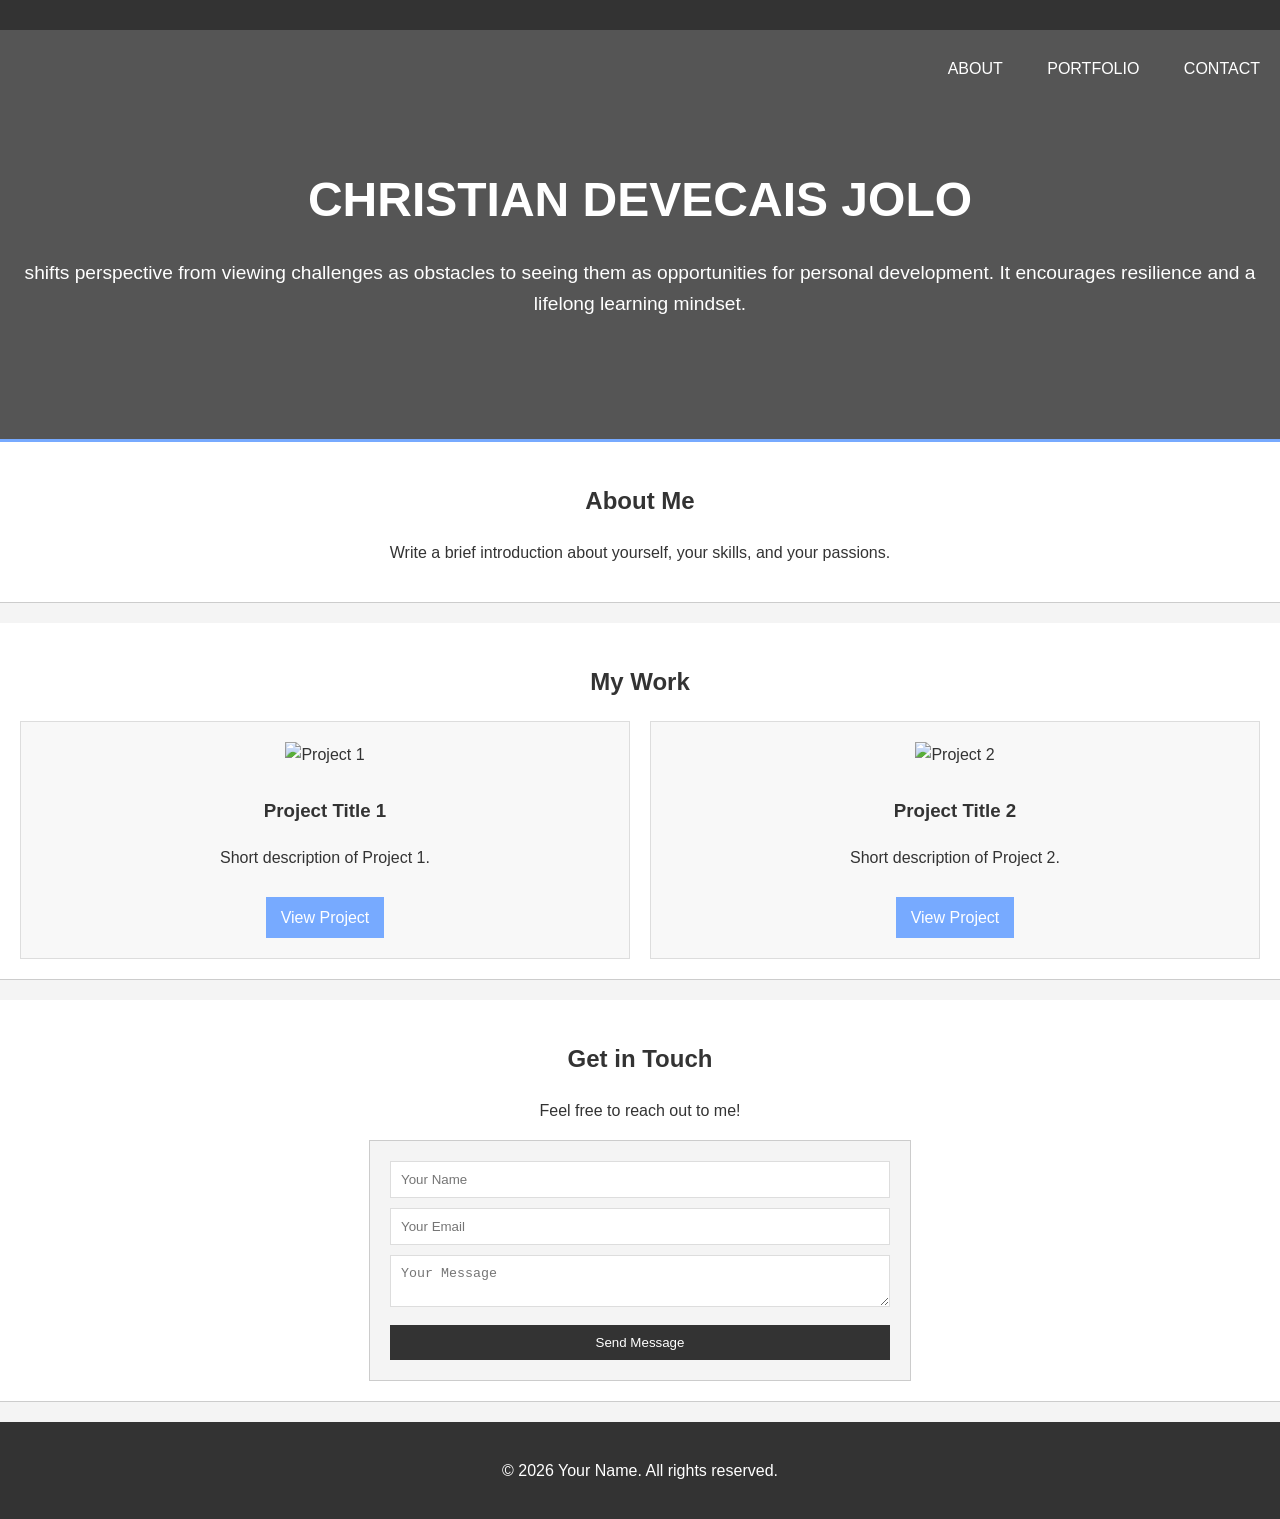
==== index.html @ 2c1623ff "Add files via upload" ====
<!DOCTYPE html>
<html lang="en">
<head>
    <meta charset="UTF-8">
    <meta name="viewport" content="width=device-width, initial-scale=1.0">
    <title>Your Name - Portfolio</title>
    <link rel="stylesheet" href="style.css">
</head>
<body>
    <header>
        <nav>
            <ul>
                <li><a href="#about">About</a></li>
                <li><a href="#portfolio">Portfolio</a></li>
                <li><a href="#contact">Contact</a></li>
            </ul>
        </nav>
        <div class="hero">
            <h1>CHRISTIAN DEVECAIS JOLO</h1>
            <p>shifts perspective from viewing challenges as obstacles to seeing them as opportunities for personal development. It encourages resilience and a lifelong learning mindset.
                </p>
 

        </div>
    </header>

    <main>
        <section id="about">
            <h2>About Me</h2>
            <p>Write a brief introduction about yourself, your skills, and your passions.</p>
        </section>

        <section id="portfolio">
            <h2>My Work</h2>
            <div class="portfolio-grid">
                <div class="portfolio-item">
                    <img src="project1.jpg" alt="Project 1">
                    <h3>Project Title 1</h3>
                    <p>Short description of Project 1.</p>
                    <a href="#" target="_blank">View Project</a>
                </div>
                <div class="portfolio-item">
                    <img src="project2.jpg" alt="Project 2">
                    <h3>Project Title 2</h3>
                    <p>Short description of Project 2.</p>
                    <a href="#" target="_blank">View Project</a>
                </div>
                <!-- Add more portfolio items as needed -->
            </div>
        </section>

        <section id="contact">
            <h2>Get in Touch</h2>
            <p>Feel free to reach out to me!</p>
            <form>
                <input type="text" placeholder="Your Name">
                <input type="email" placeholder="Your Email">
                <textarea placeholder="Your Message"></textarea>
                <button type="submit">Send Message</button>
            </form>
        </section>
    </main>

    <footer>
        <p>&copy; 2026 Your Name. All rights reserved.</p>
    </footer>
</body>
</html>
---- style.css ----
/* General Styling */
body {
    font-family: Arial, sans-serif;
    margin: 0;
    line-height: 1.6;
    background-color: #f4f4f4;
    color: #333;
}

.container {
    width: 80%;
    margin: auto;
    overflow: hidden;
}

header {
    background: #333;
    color: #fff;
    padding-top: 30px;
    min-height: 70px;
    border-bottom: #77aaff 3px solid;
}

header a {
    color: #fff;
    text-decoration: none;
    text-transform: uppercase;
    font-size: 16px;
}

header ul {
    padding: 0;
    list-style: none;
}

header li {
    display: inline;
    padding: 0 20px 0 20px;
}

header #branding {
    float: left;
}

header #branding h1 {
    margin: 0;
}

header nav {
    float: right;
    margin-top: 10px;
}

.hero {
    text-align: center;
    padding: 100px 0;
    background: #555 url('hero-bg.jpg') no-repeat center center/cover; /* Replace 'hero-bg.jpg' with your own image */
    color: #fff;
}

.hero h1 {
    font-size: 3em;
    margin-bottom: 10px;
}

.hero p {
    font-size: 1.2em;
}

/* Sections */
section {
    padding: 20px 0;
    margin-bottom: 20px;
    background: #fff;
    border-bottom: #ccc 1px solid;
}

section h2 {
    text-align: center;
    color: #333;
    margin-bottom: 20px;
}

#about, #contact {
    text-align: center;
}

/* Portfolio Grid */
.portfolio-grid {
    display: grid;
    grid-template-columns: repeat(auto-fit, minmax(300px, 1fr));
    gap: 20px;
    padding: 0 20px;
}

.portfolio-item {
    background: #f8f8f8;
    padding: 20px;
    border: #ddd 1px solid;
    text-align: center;
}

.portfolio-item img {
    max-width: 100%;
    height: auto;
    margin-bottom: 10px;
}

.portfolio-item a {
    display: inline-block;
    background: #77aaff;
    color: #fff;
    padding: 8px 15px;
    text-decoration: none;
    margin-top: 10px;
}

/* Contact Form */
form {
    max-width: 500px;
    margin: 0 auto;
    padding: 20px;
    background: #f4f4f4;
    border: #ccc 1px solid;
}

form input,
form textarea {
    width: 100%;
    padding: 10px;
    margin-bottom: 10px;
    border: #ddd 1px solid;
    box-sizing: border-box; /* Ensures padding doesn't add to the width */
}

form button {
    display: block;
    width: 100%;
    padding: 10px;
    background: #333;
    color: #fff;
    border: 0;
    cursor: pointer;
}

/* Footer */
footer {
    padding: 20px;
    margin-top: 20px;
    color: #fff;
    background-color: #333;
    text-align: center;
}
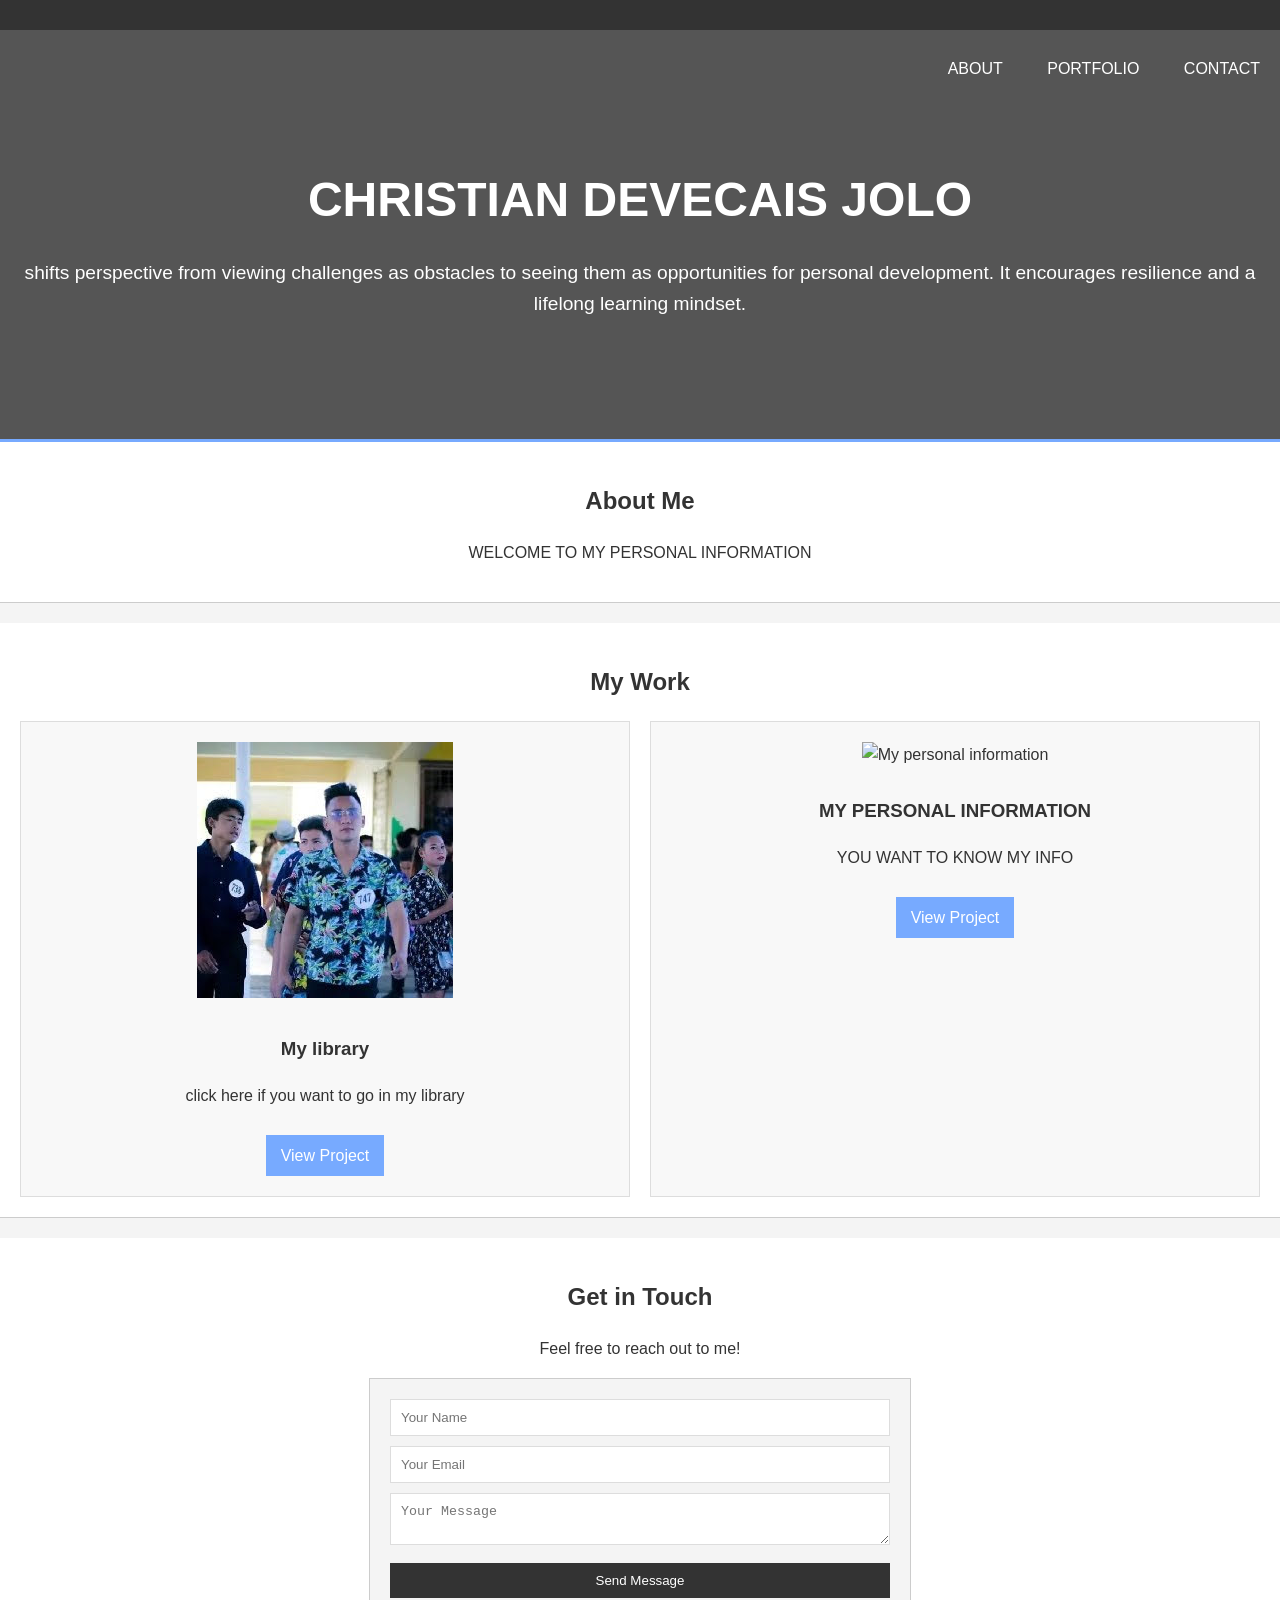
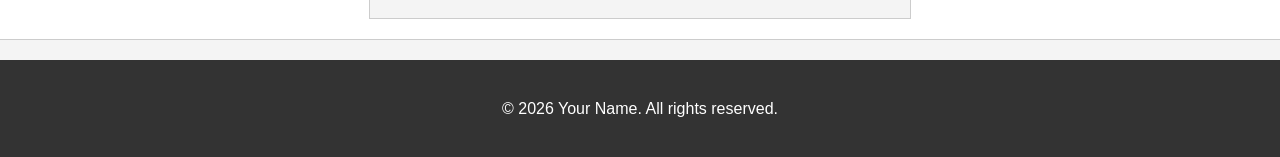
==== commit c767ef90: "Add files via upload" ====
--- a/index.html
+++ b/index.html
@@ -27,22 +27,22 @@
     <main>
         <section id="about">
             <h2>About Me</h2>
-            <p>Write a brief introduction about yourself, your skills, and your passions.</p>
+            <p>WELCOME TO MY PERSONAL INFORMATION</p>
         </section>
 
         <section id="portfolio">
             <h2>My Work</h2>
             <div class="portfolio-grid">
                 <div class="portfolio-item">
-                    <img src="project1.jpg" alt="Project 1">
-                    <h3>Project Title 1</h3>
-                    <p>Short description of Project 1.</p>
+                    <img src="mypic.jpg" alt="Go to my library">
+                    <h3>My library</h3>
+                    <p>click here if you want to go in my library</p>
                     <a href="#" target="_blank">View Project</a>
                 </div>
                 <div class="portfolio-item">
-                    <img src="project2.jpg" alt="Project 2">
-                    <h3>Project Title 2</h3>
-                    <p>Short description of Project 2.</p>
+                    <img src="mypersonal2.jpg" alt="My personal information">
+                    <h3>MY PERSONAL INFORMATION</h3>
+                    <p>YOU WANT TO KNOW MY INFO</p>
                     <a href="#" target="_blank">View Project</a>
                 </div>
                 <!-- Add more portfolio items as needed -->
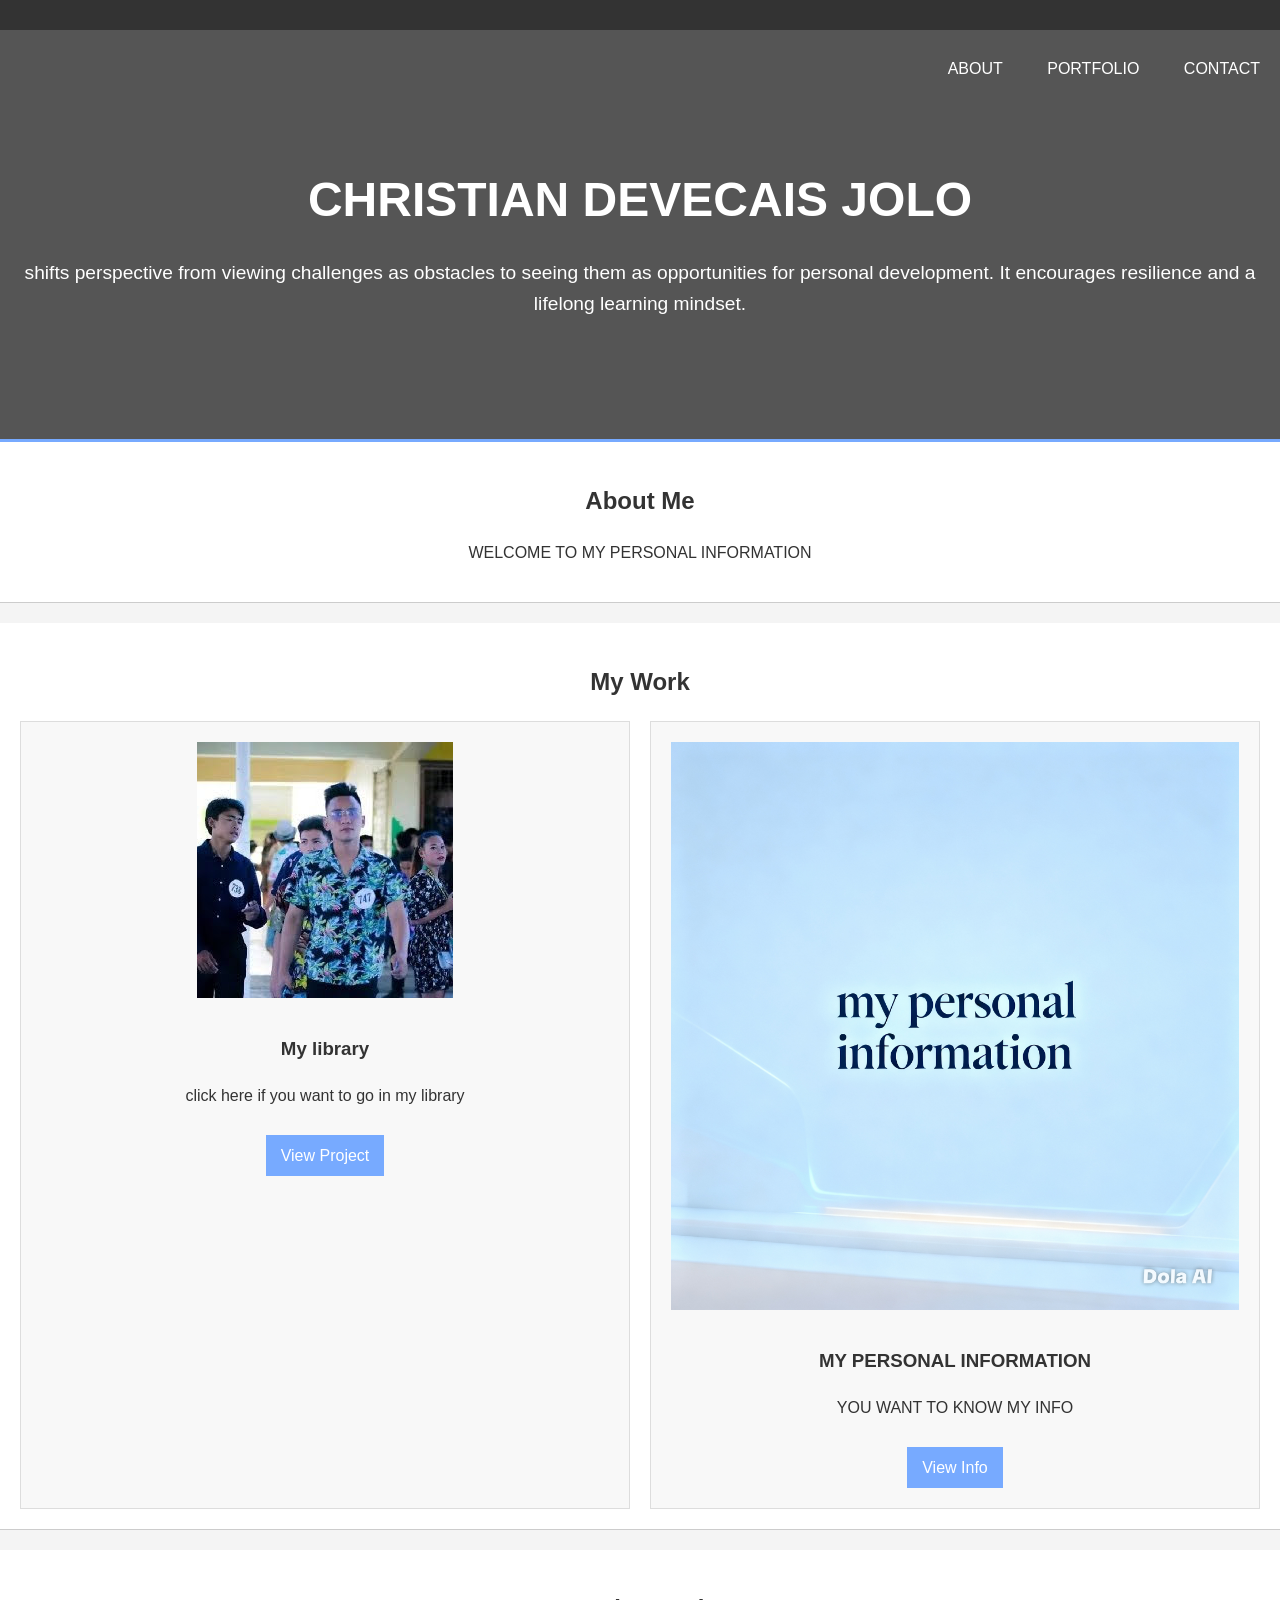
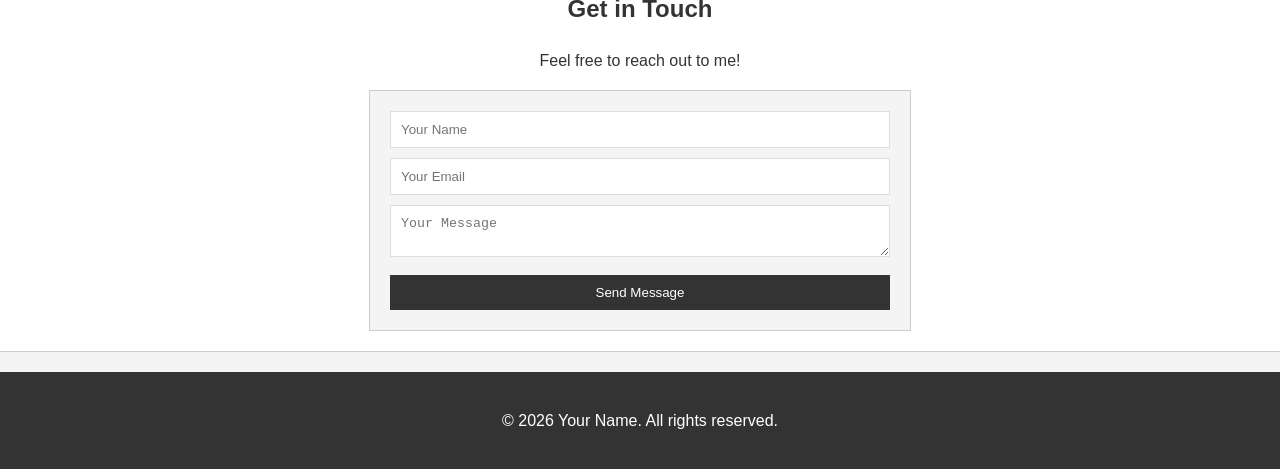
==== commit fdc6759f: "Add files via upload" ====
--- a/index.html
+++ b/index.html
@@ -40,12 +40,12 @@
                     <a href="#" target="_blank">View Project</a>
                 </div>
                 <div class="portfolio-item">
-                    <img src="mypersonal2.jpg" alt="My personal information">
+                    <img src="mypersonal2.png" alt="My personal information">
                     <h3>MY PERSONAL INFORMATION</h3>
                     <p>YOU WANT TO KNOW MY INFO</p>
-                    <a href="#" target="_blank">View Project</a>
+                    <a href="index2.html" target="_blank">View Info</a>
                 </div>
-                <!-- Add more portfolio items as needed -->
+                
             </div>
         </section>
 
